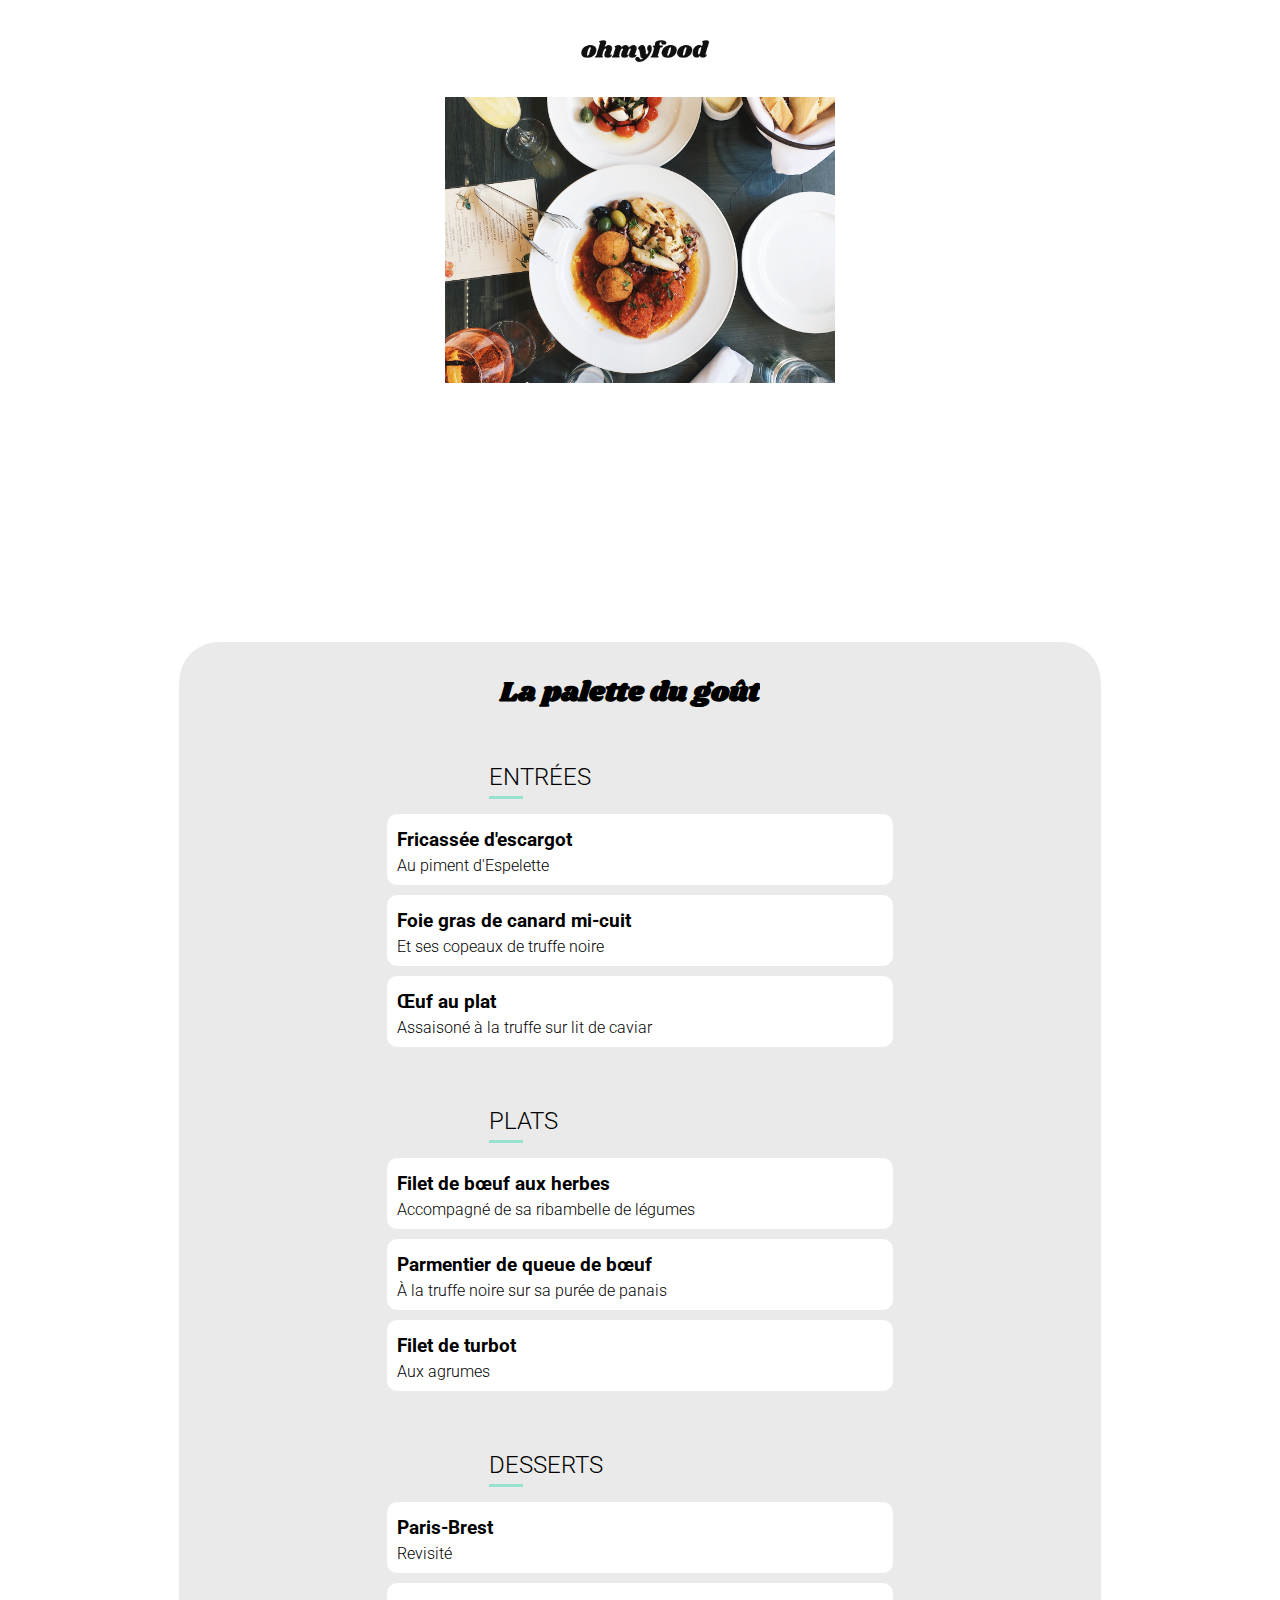
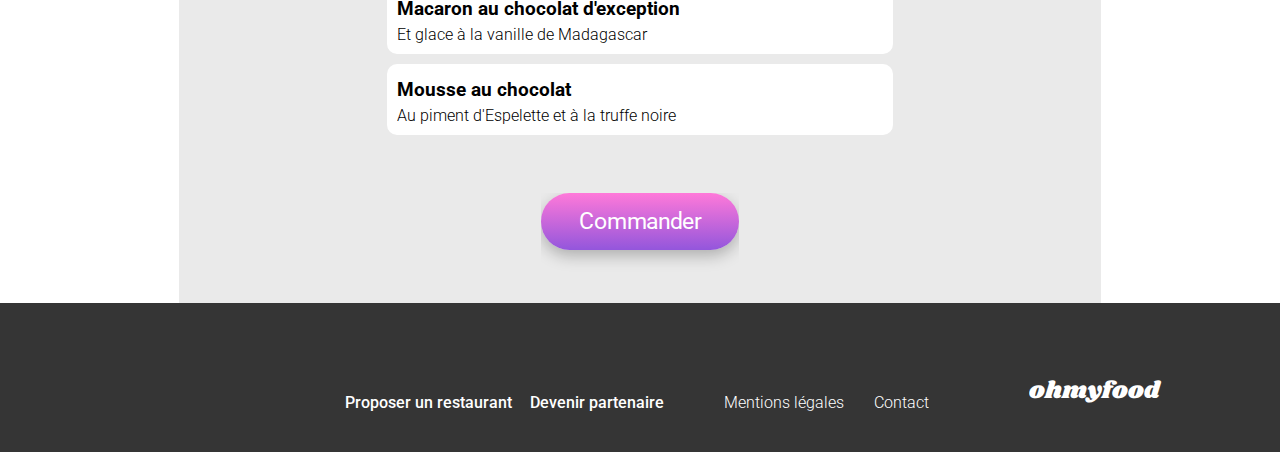
==== Restaurants/enchantee.html @ 683401cd "fix img enchantée" ====
<!DOCTYPE html>
<html lang="fr">
  <head>
    <meta charset="UTF-8" />
    <meta name="viewport" content="width=device-width, initial-scale=1.0" />
    <title>La note enchantée</title>
    <link rel="stylesheet" href="../Assets/main.css" />
    <link rel="preconnect" href="https://fonts.googleapis.com" />
    <link rel="preconnect" href="https://fonts.gstatic.com" crossorigin />
    <link
      href="https://fonts.googleapis.com/css2?family=Shrikhand&display=swap"
      rel="stylesheet"
    />
    <link
      href="https://fonts.googleapis.com/css2?family=Roboto:wght@100;300;400&display=swap"
      rel="stylesheet"
    />
    <link
      rel="stylesheet"
      href="https://cdnjs.cloudflare.com/ajax/libs/font-awesome/6.2.1/css/all.min.css"
      integrity="sha512-MV7K8+y+gLIBoVD59lQIYicR65iaqukzvf/nwasF0nqhPay5w/9lJmVM2hMDcnK1OnMGCdVK+iQrJ7lzPJQd1w=="
      crossorigin="anonymous"
      referrerpolicy="no-referrer"
    />
  </head>
  <body class="overflow">
    <div class="main-container">
      <header>
        <nav>
          <a href="../index.html"><i class="fa-solid fa-arrow-left"></i></a>
          <img
            src="./../Assets/Images/logo/ohmyfood.png"
            alt="logo oh my food"
          />
        </nav>
      </header>
      <main class="main-restaurant">
        <div class="restaurant-img">
          <img
            src="./../Assets/Images/restaurants/stil-u2Lp8tXIcjw-unsplash.jpg"
            alt="photo table de restaurant style gastro"
            id="enchante-img"
          />
        </div>
        <div class="restaurants-menu">
          <h1 class="section-title">La palette du goût</h1>
          <i class="heart fa-regular fa-heart"></i>
        </div>
        <div class="menu-content">
          <h2>ENTRÉES</h2>
          <div class="menu-txt show-1">
            <div class="card-menu">
              <h3>Fricassée d'escargot</h3>
              <p>Au piment d'Espelette</p>
              <div class="check-box">
                <div class="menu-price">25€</div>
                <div class="check"><i class="fa-solid fa-check"></i></div>
              </div>
            </div>
          </div>
          <div class="menu-txt show-2">
            <div class="card-menu">
              <h3>Foie gras de canard mi-cuit</h3>
              <p>Et ses copeaux de truffe noire</p>
              <div class="check-box">
                <div class="menu-price">35€</div>
                <div class="check"><i class="fa-solid fa-check"></i></div>
              </div>
            </div>
          </div>
          <div class="menu-txt show-3">
            <div class="card-menu">
              <h3>Œuf au plat</h3>
              <p>Assaisoné à la truffe sur lit de caviar</p>
              <div class="check-box">
                <div class="menu-price">20€</div>
                <div class="check"><i class="fa-solid fa-check"></i></div>
              </div>
            </div>
          </div>
        </div>
        <div class="menu-content">
          <h2>PLATS</h2>
          <div class="menu-txt show-4">
            <div class="card-menu">
              <h3>Filet de bœuf aux herbes</h3>
              <p>Accompagné de sa ribambelle de légumes</p>
              <div class="check-box">
                <div class="menu-price">40€</div>
                <div class="check"><i class="fa-solid fa-check"></i></div>
              </div>
            </div>
          </div>
          <div class="menu-txt show-5">
            <div class="card-menu">
              <h3>Parmentier de queue de bœuf</h3>
              <p>À la truffe noire sur sa purée de panais</p>
              <div class="check-box">
                <div class="menu-price">35€</div>
                <div class="check"><i class="fa-solid fa-check"></i></div>
              </div>
            </div>
          </div>
          <div class="menu-txt show-6">
            <div class="card-menu">
              <h3>Filet de turbot</h3>
              <p>Aux agrumes</p>
              <div class="check-box">
                <div class="menu-price">44€</div>
                <div class="check"><i class="fa-solid fa-check"></i></div>
              </div>
            </div>
          </div>
        </div>
        <div class="menu-content" id="bottom">
          <h2>DESSERTS</h2>
          <div class="menu-txt show-7">
            <div class="card-menu">
              <h3>Paris-Brest</h3>
              <p>Revisité</p>
              <div class="check-box">
                <div class="menu-price">18€</div>
                <div class="check"><i class="fa-solid fa-check"></i></div>
              </div>
            </div>
          </div>
          <div class="menu-txt show-8">
            <div class="card-menu">
              <h3>Macaron au chocolat d'exception</h3>
              <p>Et glace à la vanille de Madagascar</p>
              <div class="check-box">
                <div class="menu-price">22€</div>
                <div class="check"><i class="fa-solid fa-check"></i></div>
              </div>
            </div>
          </div>
          <div class="menu-txt show-9">
            <div class="card-menu">
              <h3>Mousse au chocolat</h3>
              <p>Au piment d'Espelette et à la truffe noire</p>
              <div class="check-box">
                <div class="menu-price">23€</div>
                <div class="check"><i class="fa-solid fa-check"></i></div>
              </div>
            </div>
          </div>
        </div>
        <div class="command">
          <button class="explo-btn">Commander</button>
        </div>
      </main>
      <footer>
        <div class="footer-bar">
          <h2 class="logo-title">ohmyfood</h2>
          <div class="footer-box">
            <div class="footer-icons">
              <p><i class="fa-solid fa-utensils"></i>Proposer un restaurant</p>
              <p>
                <i class="fa-solid fa-handshake-angle"></i>Devenir partenaire
              </p>
            </div>
            <div class="footer-txt">
              <p>Mentions légales</p>
              <p><a href="mailto:ohmyfood-contact@gmail.com">Contact</a></p>
            </div>
          </div>
        </div>
      </footer>
    </div>
  </body>
</html>
---- Assets/main.css ----
.main-restaurant {
  display: flex;
  justify-content: center;
  align-items: center;
  flex-direction: column;
  background: #EAEAEA;
}
.main-restaurant img {
  margin-top: 13px;
  width: 100%;
  transform: scale(1.1);
}
.main-restaurant #enchante-img {
  margin-top: 13px;
  width: 390px;
  transform: scale(1.1);
  height: 260px;
  object-fit: cover;
  object-position: 0px -120px;
}

.restaurants-menu {
  display: flex;
  align-items: baseline;
  background: #EAEAEA;
  width: 100%;
  position: relative;
  margin-top: -55px;
  border-top-left-radius: 40px;
  border-top-right-radius: 40px;
}
.restaurants-menu h1 {
  font-family: "Shrikhand", cursive;
  padding-top: 30px;
  padding-left: 20px;
  font-size: 28px;
}
.restaurants-menu .heart {
  font-size: xx-large;
  padding-left: 40px;
}
.restaurants-menu .heart:hover {
  background: linear-gradient(#9356DC, #ff79d9);
  background-clip: text;
  font-weight: bold;
  -webkit-background-clip: text;
  color: transparent;
}

.menu-content {
  background: #EAEAEA;
  display: flex;
  flex-direction: column;
  margin-top: 20px;
  width: 90%;
  gap: 10px;
  margin-bottom: 40px;
}
.menu-content h2 {
  font-weight: 300;
  margin-bottom: 5px;
  position: relative;
  padding-bottom: 8px;
}
.menu-content h2::after {
  content: "";
  width: 17%;
  height: 3px;
  position: absolute;
  left: 0;
  bottom: 0;
  background-color: #99E2D0;
}
.menu-content .menu-txt {
  display: flex;
  flex-direction: column;
  gap: 10px;
}

.card-menu {
  display: flex;
  flex-direction: column;
  background: white;
  padding-top: 15px;
  padding-bottom: 20px;
  padding-left: 10px;
  padding-right: 10px;
  border-top-right-radius: 10px;
  border-top-left-radius: 10px;
  border-bottom-right-radius: 10px;
  border-bottom-left-radius: 10px;
}
.card-menu h3 {
  margin-bottom: 5px;
}
.card-menu p {
  font-weight: 300;
}
.card-menu .check-box {
  display: flex;
  position: relative;
  margin-top: -65px;
  color: #353535;
  font-weight: bold;
  left: 305px;
  height: 100px;
  margin-bottom: -45px;
}
.card-menu .check-box .menu-price {
  margin-top: 45px;
}

.check {
  display: flex;
  justify-content: center;
  align-items: center;
  background-color: #99E2D0;
  color: white;
  position: absolute;
  left: 40px;
  top: 0;
  width: 64px;
  height: 80px;
  margin-bottom: 0;
  margin-top: 0;
}

.command {
  display: flex;
  justify-content: center;
  align-items: center;
  transform: scale(1.5);
}

* {
  font-family: "Roboto", sans-serif;
  margin: 0;
  overflow-x: hidden;
}

.overflow * {
  overflow-y: hidden;
}

nav {
  display: flex;
  justify-content: center;
  align-items: center;
}
nav img {
  display: block;
  width: 50%;
  padding-top: 30px;
  margin-left: auto;
  margin-right: auto;
  margin-bottom: 15px;
}
nav a {
  text-decoration: none;
  color: black;
  margin-left: 10.5px;
}
nav a .fa-arrow-left {
  font-size: large;
  position: absolute;
  top: 4%;
  left: 1.5em;
}

.search-bar {
  display: flex;
  justify-content: center;
  align-items: center;
  padding-left: 40px;
  padding-top: 10px;
  padding-bottom: 10px;
  background-color: #EAEAEA;
  gap: 15px;
  box-shadow: inset 0 5px 9px -7px rgba(0, 0, 0, 0.4);
}

.fa-location-dot {
  color: #353535;
}

input {
  outline: none;
  border: none;
  background: #EAEAEA;
  padding: 8px;
}
input::placeholder {
  font-weight: bold;
  font-size: large;
  color: #353535;
}

footer {
  margin: 0;
  background: #353535;
  color: white;
  padding-left: 20px;
  padding-top: 20px;
}
footer .footer-bar {
  display: flex;
  flex-direction: column;
}
footer .footer-bar .logo-title {
  font-family: "Shrikhand", cursive;
  font-weight: 300;
}
footer a {
  text-decoration: none;
  color: white;
}

.footer-box {
  margin-top: 20px;
}
.footer-box p {
  margin-bottom: 10px;
}

.footer-icons {
  font-weight: 500;
  display: flex;
  flex-direction: column;
}
.footer-icons p {
  overflow: visible;
  display: flex;
  text-align: end;
}
.footer-icons i {
  padding-right: 8px;
}

.fa-handshake-angle {
  font-size: 70%;
  margin-top: 3px;
  transform: scale(1.2);
}

.footer-txt {
  font-weight: 300;
}

.explo-btn {
  background: linear-gradient(#ff79d9, #9356DC);
  border-radius: 25px;
  padding-top: 10px;
  padding-bottom: 10px;
  padding-left: 25px;
  padding-right: 25px;
  color: white;
  font-size: 15px;
  border: none;
  box-shadow: 0px 4px 10px rgba(0, 0, 0, 0.25);
  margin-top: 30px;
  margin-bottom: 50px;
}
.explo-btn:hover {
  background: linear-gradient(#ff91e0, #9a65da);
  box-shadow: 0px 6px 12px rgba(0, 0, 0, 0.25);
}

.restaurants {
  padding-top: 50px;
  padding-bottom: 50px;
  margin-top: 50px;
  background-color: rgba(246, 246, 246, 0.9647058824);
}
.restaurants h2 {
  margin-left: 20px;
  margin-bottom: 20px;
}

.restaurants-cards {
  display: flex;
  flex-direction: column;
  box-sizing: content-box;
  width: 100%;
  justify-content: center;
  margin-left: 20px;
}
.restaurants-cards a {
  width: 90%;
  background: white;
  justify-content: space-between;
  margin-bottom: 15px;
  border-radius: 15px;
  text-decoration: none;
  color: black;
}
.restaurants-cards a img {
  object-fit: cover;
  object-position: bottom;
  width: 100%;
  height: 180px;
  border-top-right-radius: 15px;
  border-top-left-radius: 15px;
}
.restaurants-cards a #enchantee {
  object-position: 0px -158px;
}
.restaurants-cards .heart {
  font-size: x-large;
  position: relative;
  left: 300px;
  bottom: 70px;
}
.restaurants-cards .heart:hover {
  background: linear-gradient(#9356DC, #ff79d9);
  background-clip: text;
  font-weight: bold;
  -webkit-background-clip: text;
  color: transparent;
}

.new {
  position: relative;
}
.new .new-box {
  position: absolute;
  font-weight: 600;
  font-size: 14px;
  top: 15px;
  right: 15px;
  background: #99E2D0;
  color: #008766;
  padding-top: 8px;
  padding-bottom: 8px;
  padding-left: 12px;
  padding-right: 12px;
  border-top-right-radius: 2px;
  border-top-left-radius: 2px;
  border-bottom-right-radius: 2px;
  border-bottom-left-radius: 2px;
}

.card-content {
  display: flex;
  margin-left: 20px;
  padding-top: 15px;
  padding-bottom: 15px;
  align-items: center;
  justify-content: space-between;
}
.card-content h3 {
  margin-bottom: 5px;
}
.card-content p {
  font-weight: 300;
}

/*Remplissage des coeurs*/
.fa-heart:hover {
  color: linear-gradient(#ff79d9, #9356DC);
  font-weight: bold;
  cursor: pointer;
  transition: all 2s linear;
}

/*Loader page d'accueil*/
.loader {
  display: flex;
  justify-content: center;
  align-items: center;
  background: linear-gradient(#9356DC, #ff79d9);
  width: 100%;
  height: 100%;
  overflow: hidden;
  position: fixed;
  top: 0;
  z-index: 100;
  animation: fadeout 0.2s 3s forwards;
}
.loader * {
  font-family: "Shrikhand", cursive;
}
.loader h1 {
  display: flex;
  justify-content: center;
  align-items: center;
  width: 100%;
  position: relative;
}
.loader span {
  padding: 5px;
  font-size: 1em;
  color: white;
  animation: drop 0.4s linear forwards;
  opacity: 0;
}
.loader .l1 {
  animation-delay: 0.2s;
}
.loader .l2 {
  animation-delay: 0.4s;
}
.loader .l3 {
  animation-delay: 0.6s;
}
.loader .l4 {
  animation-delay: 0.8s;
}
.loader .l5 {
  animation-delay: 1s;
}
.loader .l6 {
  animation-delay: 1.2s;
}
.loader .l7 {
  animation-delay: 1.4s;
}
.loader .l8 {
  animation-delay: 1.6s;
}

@keyframes drop {
  0% {
    transform: translateY(-200px) scaleY(0.9);
  }
  5% {
    opacity: 0.7;
  }
  50% {
    opacity: 1;
    transform: translateY(0) scaleY(1);
  }
  65% {
    transform: translateY(-17px) scaleY(0.9);
  }
  75% {
    transform: translateY(-22px) scaleY(0.9);
  }
  100% {
    transform: translateY(0px) scaleY(1);
    opacity: 1;
  }
}
@keyframes fadeout {
  0% {
    opacity: 100%;
  }
  50% {
    opacity: 50%;
  }
  75% {
    opacity: 25%;
  }
  100% {
    opacity: 0%;
    visibility: hidden;
  }
}
/*Apparition plats*/
.show-1 {
  animation: appear 1s ease-in-out;
}

.show-2 {
  animation: appear 1s ease-in-out;
  animation-delay: 0.2s;
  animation-fill-mode: both;
}

.show-3 {
  animation: appear 1s ease-in-out;
  animation-delay: 0.4s;
  animation-fill-mode: both;
}

.show-4 {
  animation: appear 1s ease-in-out;
  animation-delay: 0.6s;
  animation-fill-mode: both;
}

.show-5 {
  animation: appear 1s ease-in-out;
  animation-delay: 0.8s;
  animation-fill-mode: both;
}

.show-6 {
  animation: appear 1s ease-in-out;
  animation-delay: 1s;
  animation-fill-mode: both;
}

.show-7 {
  animation: appear 1s ease-in-out;
  animation-delay: 1.2s;
  animation-fill-mode: both;
}

.show-8 {
  animation: appear 1s ease-in-out;
  animation-delay: 1.4s;
  animation-fill-mode: both;
}

.show-9 {
  animation: appear 1s ease-in-out;
  animation-delay: 1.6s;
  animation-fill-mode: both;
}

@keyframes appear {
  0% {
    transform: scale(0);
  }
  100% {
    transform: scale(1);
  }
}
/*Check plat*/
.menu-txt:hover .card-menu h3 {
  animation: ellipse 1s ease-in-out;
  animation-fill-mode: both;
  overflow: hidden;
  text-overflow: ellipsis;
  white-space: nowrap;
}
.menu-txt:hover .card-menu p {
  animation: ellipse 1s ease-in-out;
  animation-fill-mode: both;
  overflow: hidden;
  text-overflow: ellipsis;
  white-space: nowrap;
}
.menu-txt:hover .check-box {
  animation: valid 1s ease-in-out;
  animation-fill-mode: both;
  animation-delay: 100ms;
}
.menu-txt:hover .check-box .fa-check {
  animation: rota 1s ease;
}

@keyframes valid {
  from {
    left: 305px;
  }
  to {
    left: 240px;
  }
}
@keyframes rota {
  from {
    transform: rotate(0deg);
  }
  to {
    transform: rotate(-720deg);
  }
}
@keyframes ellipse {
  from {
    width: 331px;
  }
  to {
    width: 220px;
  }
}
/*Exploration*/
.explo-box {
  background-color: rgba(246, 246, 246, 0.9647058824);
  display: flex;
  justify-content: center;
  align-items: center;
  flex-direction: column;
  padding-top: 30px;
}
.explo-box h2 {
  text-align: center;
  font-size: 1.7em;
  margin-left: 55px;
  margin-right: 55px;
}
.explo-box p {
  margin-top: 20px;
  text-align: center;
  font-size: large;
  font-weight: 300;
}

/*Fonctionnement*/
.main-rulesbox {
  display: flex;
  flex-direction: column;
  margin-top: 50px;
}
.main-rulesbox h2 {
  margin-left: 20px;
  margin-bottom: 20px;
}
.main-rulesbox .rules-box {
  width: 93%;
  display: flex;
  flex-direction: column;
}
.main-rulesbox .rules-box .liste {
  position: relative;
  top: 38px;
  left: 20px;
  box-sizing: border-box;
  width: 20px;
  height: 20px;
  background-color: #9356DC;
  padding-left: 6px;
  padding-top: 3px;
  border-radius: 100%;
  color: white;
  font-size: 13px;
}

.box {
  display: flex;
  align-items: baseline;
  gap: 30px;
  background-color: rgba(246, 246, 246, 0.9647058824);
  margin-bottom: 20px;
  margin-left: 30px;
  padding-top: 20px;
  padding-bottom: 20px;
  border-top-right-radius: 12px;
  border-top-left-radius: 12px;
  border-bottom-right-radius: 12px;
  border-bottom-left-radius: 12px;
  box-shadow: 0px 4px 6px rgba(0, 0, 0, 0.11);
}
.box i {
  padding-left: 30px;
  color: #7e7e7e;
}
.box p {
  font-size: small;
  font-weight: bold;
}
.box .fa-mobile-screen {
  padding-right: 6px;
}
.box .fa-list {
  padding-right: 2px;
}
.box:hover {
  color: #9356DC;
}
.box:hover i {
  color: #9356DC;
}

/* Media queries tablette*/
@media (min-width: 768px) and (max-width: 1024px) {
  /*Loader font-size*/
  .loader span {
    font-size: 2em;
    padding: 15px;
  }
  /* Nav*/
  nav img {
    width: 20%;
    margin-bottom: 35px;
    padding-top: 35px;
  }
  nav a .fa-arrow-left {
    top: 3%;
  }
  /*Exploration*/
  .explo-box h1 {
    font-size: 2.2em;
    font-weight: 900;
  }
  .explo-box p {
    font-size: medium;
  }
  .explo-btn {
    margin-bottom: 30px;
  }
  /*Filtres*/
  .main-rulesbox {
    width: 100%;
  }
  .main-rulesbox h2 {
    margin-left: 76px;
  }
  .main-rulesbox .rules-box {
    width: 100%;
    flex-direction: row;
    margin-left: 55px;
    gap: 10px;
  }
  .main-rulesbox .rules-box .box {
    padding-right: 50px;
    margin-left: 0;
    gap: 20px;
  }
  .main-rulesbox .rules-box .liste {
    top: 18px;
    left: 19px;
  }
  .main-rulesbox .rules-box .fa-mobile-screen {
    padding-right: 0;
  }
  .main-rulesbox .rules-box .fa-list {
    padding-right: 9.5px;
  }
  .main-rulesbox .rules-box .fa-store {
    padding-right: 3px;
  }
  /*Cards*/
  .restaurants h2 {
    margin-left: 76px;
  }
  .restaurants-cards {
    margin-left: 76px;
    width: 93.5%;
  }
  .restaurants-cards a img {
    object-position: center;
    height: 260px;
  }
  .restaurants-cards a #enchantee {
    object-position: 0px -455px;
  }
  .restaurants-cards a #fraise {
    object-position: 0px -230px;
  }
  .restaurants-cards a #delice {
    object-position: 0px -260px;
  }
  .restaurants-cards .fa-heart {
    left: 800px;
    font-size: xx-large;
  }
  /*Pages restaurants*/
  .restaurants-menu {
    justify-content: center;
  }
  .menu-content {
    width: 80%;
  }
  .menu-content h2::after {
    width: 7.2%;
  }
  .card-menu .check-box {
    left: 775px;
  }
  @keyframes valid {
    from {
      left: 775px;
    }
    to {
      left: 710px;
    }
  }
  @keyframes ellipse {
    from {
      width: 331px;
    }
    to {
      width: 331px;
    }
  }
}
/*Media Queries Desktop */
@media (min-width: 1025px) and (max-width: 1920px) {
  /*Loader font-size*/
  .loader span {
    font-size: 3em;
    padding: 25px;
  }
  /* Nav*/
  nav img {
    width: 10%;
    margin-bottom: 35px;
    padding-top: 40px;
  }
  nav a .fa-arrow-left {
    top: 5%;
  }
  input::placeholder {
    font-size: 16px;
  }
  .explo-box p {
    margin-bottom: 30px;
  }
  /*Filtres*/
  .main-rulesbox {
    margin-bottom: 40px;
    margin-top: 50px;
    overflow-y: hidden;
  }
  .main-rulesbox h2 {
    font-size: 30px;
    margin-left: 240px;
    margin-bottom: 50px;
  }
  .main-rulesbox .rules-box {
    transform: scale(1.7);
    flex-direction: row;
    justify-content: center;
    margin-left: 5px;
    margin-bottom: 10px;
  }
  .main-rulesbox .rules-box .box p {
    font-size: small;
    font-weight: 600;
    padding-right: 30px;
    margin-left: -10px;
  }
  .main-rulesbox .rules-box .box .fa-mobile-screen {
    padding-left: 24px;
    padding-right: 0;
  }
  .main-rulesbox .rules-box .box .fa-list {
    margin-right: 2px;
  }
  .main-rulesbox .rules-box .box .fa-store {
    margin-left: -3px;
  }
  .main-rulesbox .rules-box .liste {
    top: 20px;
    left: 38px;
  }
  /*Cards*/
  .restaurants {
    padding-bottom: 0;
  }
  .restaurants h2 {
    margin-left: 240px;
    font-size: 30px;
    margin-bottom: 50px;
  }
  .restaurants-cards {
    flex-direction: row;
    flex-wrap: wrap;
    margin-left: 0;
    overflow-y: hidden;
  }
  .restaurants-cards a {
    margin-bottom: 50px;
    width: 36%;
  }
  .restaurants-cards a img {
    object-position: 0px -120px;
    height: 250px;
  }
  .restaurants-cards a #enchantee {
    object-position: 0px -325px;
  }
  .restaurants-cards a #fraise {
    object-position: 0px -170px;
  }
  .restaurants-cards a #delice {
    object-position: 0px -170px;
  }
  .restaurants-cards .heart {
    font-size: xx-large;
    left: -62px;
    bottom: -275px;
    height: 35px;
  }
  .new .new-box {
    font-size: 18px;
    top: 30px;
    right: 30px;
    padding-left: 15px;
    padding-right: 15px;
  }
  /*Footer*/
  footer {
    padding-top: 0;
  }
  footer .footer-bar {
    flex-direction: row-reverse;
    gap: 50px;
    margin-top: 70px;
    margin-bottom: 30px;
    margin-right: 115px;
  }
  footer .footer-bar .logo-title {
    font-weight: 300;
    font-size: x-large;
    padding-right: 5px;
  }
  footer .footer-bar .footer-box {
    display: flex;
    flex-direction: row;
    gap: 60px;
    padding-right: 50px;
  }
  footer .footer-bar .footer-icons {
    flex-direction: row;
    gap: 10px;
  }
  footer .footer-bar .footer-txt {
    display: flex;
    gap: 30px;
  }
  /*Pages restaurants*/
  .main-restaurant {
    background: white;
  }
  .main-restaurant .restaurant-img {
    object-fit: cover;
    height: 600px;
  }
  .main-restaurant .restaurant-img img {
    transform: scale(1);
    object-position: 0px -400px;
  }
  .restaurants-menu {
    justify-content: center;
    width: 72%;
  }
  .menu-content {
    margin-top: 0;
    padding-top: 50px;
    width: 72%;
    margin-bottom: 0;
    padding-bottom: 10px;
  }
  .menu-content h2 {
    margin-left: 310px;
  }
  .menu-content h2::after {
    width: 5.5%;
  }
  .menu-content .menu-txt {
    justify-content: center;
    margin-left: auto;
    margin-right: auto;
    width: 55%;
  }
  #bottom {
    padding-bottom: 180px;
  }
  .card-menu .check-box {
    left: 715px;
  }
  @keyframes valid {
    from {
      left: 715px;
    }
    to {
      left: 647px;
    }
  }
  @keyframes ellipse {
    from {
      width: 331px;
    }
    to {
      width: 331px;
    }
  }
  .check {
    width: 68px;
  }
  .command {
    background: #EAEAEA;
    margin-top: -100px;
    margin-bottom: 0;
    margin-right: 14px;
    margin-left: 14px;
  }
  .explo-btn {
    margin-top: 0;
  }
}
/*For large desktop*/
@media (min-width: 1921px) {
  * {
    overflow-x: hidden;
  }
  /*Loader font-size*/
  .loader span {
    font-size: 3.5em;
    padding: 30px;
  }
  /* Nav*/
  nav img {
    width: 10%;
    margin-bottom: 35px;
    padding-top: 40px;
  }
  nav a .fa-arrow-left {
    top: 4%;
  }
  input::placeholder {
    font-size: 16px;
  }
  .explo-box p {
    margin-bottom: 30px;
  }
  .explo-box .explo-btn {
    transform: scale(1.5);
  }
  /*Filtres*/
  .main-rulesbox {
    margin-bottom: 50px;
    margin-top: 50px;
    overflow-y: hidden;
  }
  .main-rulesbox h2 {
    font-size: 30px;
    margin-left: 320px;
    margin-bottom: 50px;
  }
  .main-rulesbox .rules-box {
    transform: scale(2.2);
    flex-direction: row;
    justify-content: center;
    margin-left: 5px;
    padding-top: 10px;
    padding-bottom: 20px;
    margin-top: 20px;
  }
  .main-rulesbox .rules-box .box p {
    font-size: small;
    font-weight: 600;
    padding-right: 30px;
    margin-left: -10px;
  }
  .main-rulesbox .rules-box .box .fa-mobile-screen {
    padding-left: 24px;
    padding-right: 0;
  }
  .main-rulesbox .rules-box .box .fa-list {
    margin-right: 2px;
  }
  .main-rulesbox .rules-box .box .fa-store {
    margin-left: -3px;
  }
  .main-rulesbox .rules-box .liste {
    top: 20px;
    left: 38px;
  }
  /*Cards*/
  .restaurants {
    padding-bottom: 0;
    margin-top: 10px;
  }
  .restaurants h2 {
    margin-left: 320px;
    font-size: 30px;
    margin-bottom: 50px;
  }
  .restaurants-cards {
    flex-direction: row;
    flex-wrap: wrap;
    margin-left: 0;
    overflow-y: hidden;
  }
  .restaurants-cards a {
    margin-bottom: 50px;
    width: 36%;
  }
  .restaurants-cards a img {
    object-position: 0px -120px;
    height: 350px;
  }
  .restaurants-cards a #enchantee {
    object-position: 0px -435px;
  }
  .restaurants-cards a #fraise {
    object-position: 0px -220px;
  }
  .restaurants-cards a #delice {
    object-position: 0px -220px;
  }
  .restaurants-cards .heart {
    font-size: xx-large;
    left: -62px;
    bottom: -370px;
    height: 35px;
  }
  .new .new-box {
    font-size: 18px;
    top: 30px;
    right: 30px;
    padding-left: 15px;
    padding-right: 15px;
  }
  /*Footer*/
  footer {
    padding-top: 0;
  }
  footer .footer-bar {
    flex-direction: row-reverse;
    gap: 50px;
    margin-top: 70px;
    margin-bottom: 30px;
    margin-right: 115px;
  }
  footer .footer-bar .logo-title {
    font-weight: 300;
    font-size: x-large;
    padding-right: 5px;
  }
  footer .footer-bar .footer-box {
    display: flex;
    flex-direction: row;
    gap: 60px;
    padding-right: 50px;
  }
  footer .footer-bar .footer-icons {
    flex-direction: row;
    gap: 10px;
  }
  footer .footer-bar .footer-txt {
    display: flex;
    gap: 30px;
  }
  /*Pages restaurants*/
  .main-restaurant {
    background: white;
  }
  .main-restaurant .restaurant-img {
    object-fit: cover;
    height: 600px;
  }
  .main-restaurant .restaurant-img img {
    transform: scale(1);
    object-position: 0px -400px;
  }
  .restaurants-menu {
    justify-content: center;
    width: 72%;
  }
  .menu-content {
    margin-top: 0;
    padding-top: 50px;
    width: 72%;
    margin-bottom: 0;
    padding-bottom: 10px;
  }
  .menu-content h2 {
    margin-left: 413px;
  }
  .menu-content h2::after {
    width: 4.2%;
  }
  .menu-content .menu-txt {
    justify-content: center;
    margin-left: auto;
    margin-right: auto;
    width: 55%;
  }
  #bottom {
    padding-bottom: 180px;
  }
  .card-menu .check-box {
    left: 875px;
  }
  @keyframes valid {
    from {
      left: 875px;
    }
    to {
      left: 802px;
    }
  }
  @keyframes ellipse {
    from {
      width: 331px;
    }
    to {
      width: 331px;
    }
  }
  .check {
    width: 70px;
  }
  .command {
    background: #EAEAEA;
    margin-top: -110px;
    margin-bottom: 0;
    margin-right: 14px;
    margin-left: 14px;
  }
  .explo-btn {
    margin-top: 0;
    margin-bottom: 70px;
    box-shadow: rgba(0, 0, 0, 0.25) 0px 4px 4px;
  }
}

/*# sourceMappingURL=main.css.map */
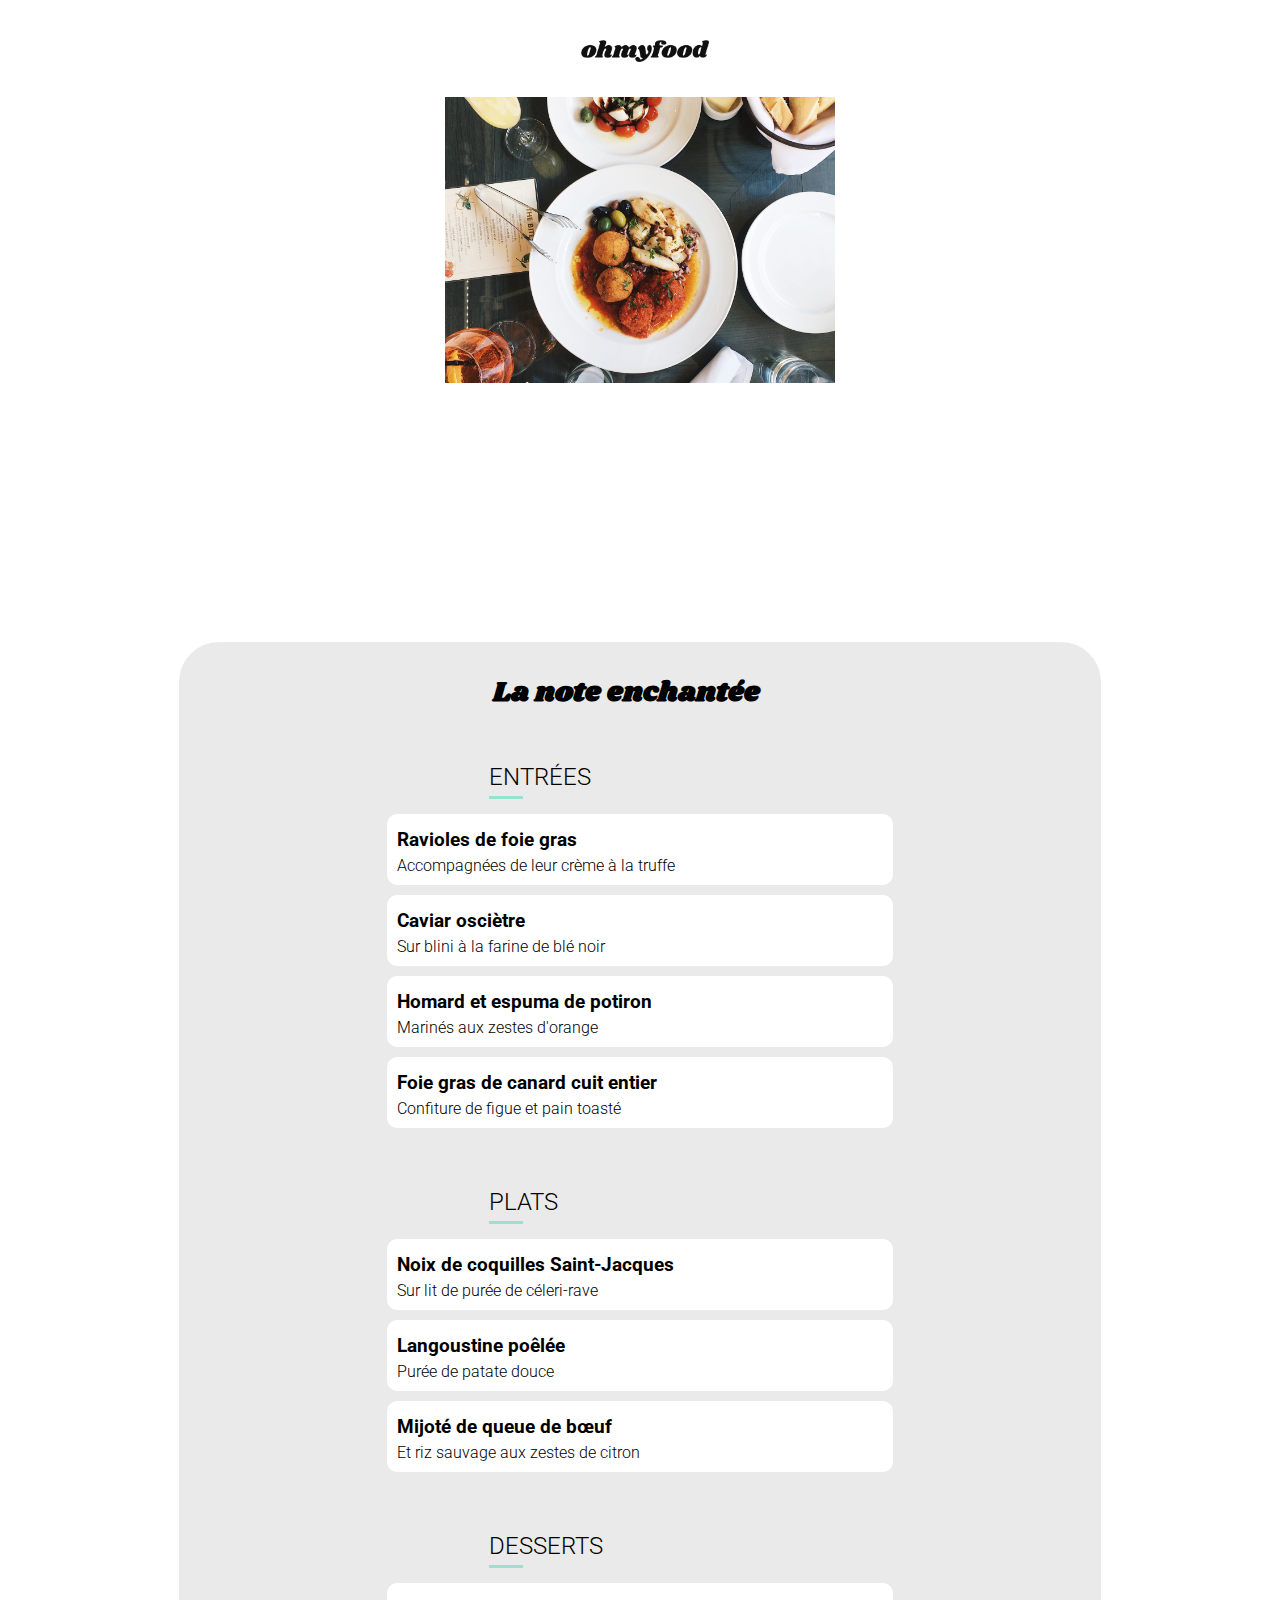
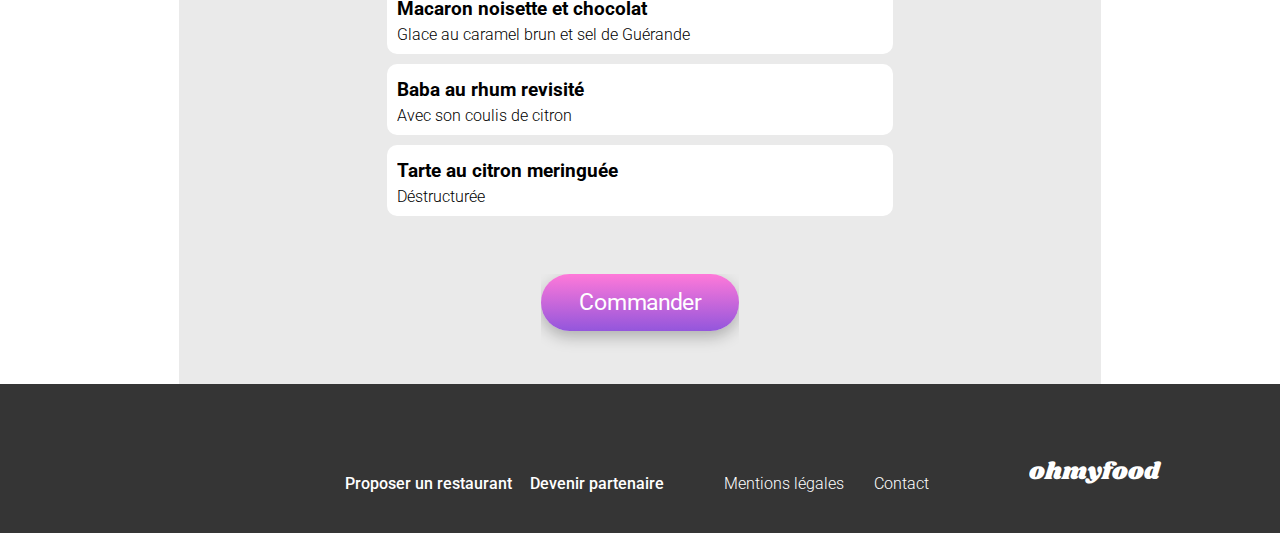
==== commit a972d0e8: "fix all html mobile" ====
--- a/Restaurants/enchantee.html
+++ b/Restaurants/enchantee.html
@@ -43,15 +43,15 @@
           />
         </div>
         <div class="restaurants-menu">
-          <h1 class="section-title">La palette du goût</h1>
+          <h1 class="section-title">La note enchantée</h1>
           <i class="heart fa-regular fa-heart"></i>
         </div>
         <div class="menu-content">
           <h2>ENTRÉES</h2>
           <div class="menu-txt show-1">
             <div class="card-menu">
-              <h3>Fricassée d'escargot</h3>
-              <p>Au piment d'Espelette</p>
+              <h3>Ravioles de foie gras</h3>
+              <p>Accompagnées de leur crème à la truffe</p>
               <div class="check-box">
                 <div class="menu-price">25€</div>
                 <div class="check"><i class="fa-solid fa-check"></i></div>
@@ -60,8 +60,8 @@
           </div>
           <div class="menu-txt show-2">
             <div class="card-menu">
-              <h3>Foie gras de canard mi-cuit</h3>
-              <p>Et ses copeaux de truffe noire</p>
+              <h3>Caviar osciètre</h3>
+              <p>Sur blini à la farine de blé noir</p>
               <div class="check-box">
                 <div class="menu-price">35€</div>
                 <div class="check"><i class="fa-solid fa-check"></i></div>
@@ -70,10 +70,20 @@
           </div>
           <div class="menu-txt show-3">
             <div class="card-menu">
-              <h3>Œuf au plat</h3>
-              <p>Assaisoné à la truffe sur lit de caviar</p>
+              <h3>Homard et espuma de potiron</h3>
+              <p>Marinés aux zestes d'orange</p>
               <div class="check-box">
                 <div class="menu-price">20€</div>
+                <div class="check"><i class="fa-solid fa-check"></i></div>
+              </div>
+            </div>
+          </div>
+          <div class="menu-txt show-4">
+            <div class="card-menu">
+              <h3>Foie gras de canard cuit entier</h3>
+              <p>Confiture de figue et pain toasté</p>
+              <div class="check-box">
+                <div class="menu-price">35€</div>
                 <div class="check"><i class="fa-solid fa-check"></i></div>
               </div>
             </div>
@@ -81,30 +91,30 @@
         </div>
         <div class="menu-content">
           <h2>PLATS</h2>
-          <div class="menu-txt show-4">
+          <div class="menu-txt show-5">
             <div class="card-menu">
-              <h3>Filet de bœuf aux herbes</h3>
-              <p>Accompagné de sa ribambelle de légumes</p>
+              <h3>Noix de coquilles Saint-Jacques</h3>
+              <p>Sur lit de purée de céleri-rave</p>
               <div class="check-box">
                 <div class="menu-price">40€</div>
                 <div class="check"><i class="fa-solid fa-check"></i></div>
               </div>
             </div>
           </div>
-          <div class="menu-txt show-5">
+          <div class="menu-txt show-6">
             <div class="card-menu">
-              <h3>Parmentier de queue de bœuf</h3>
-              <p>À la truffe noire sur sa purée de panais</p>
+              <h3>Langoustine poêlée</h3>
+              <p>Purée de patate douce</p>
               <div class="check-box">
                 <div class="menu-price">35€</div>
                 <div class="check"><i class="fa-solid fa-check"></i></div>
               </div>
             </div>
           </div>
-          <div class="menu-txt show-6">
+          <div class="menu-txt show-7">
             <div class="card-menu">
-              <h3>Filet de turbot</h3>
-              <p>Aux agrumes</p>
+              <h3>Mijoté de queue de bœuf</h3>
+              <p>Et riz sauvage aux zestes de citron</p>
               <div class="check-box">
                 <div class="menu-price">44€</div>
                 <div class="check"><i class="fa-solid fa-check"></i></div>
@@ -114,30 +124,30 @@
         </div>
         <div class="menu-content" id="bottom">
           <h2>DESSERTS</h2>
-          <div class="menu-txt show-7">
+          <div class="menu-txt show-8">
             <div class="card-menu">
-              <h3>Paris-Brest</h3>
-              <p>Revisité</p>
+              <h3>Macaron noisette et chocolat</h3>
+              <p>Glace au caramel brun et sel de Guérande</p>
               <div class="check-box">
                 <div class="menu-price">18€</div>
                 <div class="check"><i class="fa-solid fa-check"></i></div>
               </div>
             </div>
           </div>
-          <div class="menu-txt show-8">
+          <div class="menu-txt show-9">
             <div class="card-menu">
-              <h3>Macaron au chocolat d'exception</h3>
-              <p>Et glace à la vanille de Madagascar</p>
+              <h3>Baba au rhum revisité</h3>
+              <p>Avec son coulis de citron</p>
               <div class="check-box">
                 <div class="menu-price">22€</div>
                 <div class="check"><i class="fa-solid fa-check"></i></div>
               </div>
             </div>
           </div>
-          <div class="menu-txt show-9">
+          <div class="menu-txt show-10">
             <div class="card-menu">
-              <h3>Mousse au chocolat</h3>
-              <p>Au piment d'Espelette et à la truffe noire</p>
+              <h3>Tarte au citron meringuée</h3>
+              <p>Déstructurée</p>
               <div class="check-box">
                 <div class="menu-price">23€</div>
                 <div class="check"><i class="fa-solid fa-check"></i></div>
--- a/Assets/main.css
+++ b/Assets/main.css
@@ -18,6 +18,14 @@
   object-fit: cover;
   object-position: 0px -120px;
 }
+.main-restaurant #delice-img {
+  margin-top: 13px;
+  width: 390px;
+  transform: scale(1.1);
+  height: 260px;
+  object-fit: cover;
+  object-position: 0px -30px;
+}
 
 .restaurants-menu {
   display: flex;
@@ -33,11 +41,13 @@
   font-family: "Shrikhand", cursive;
   padding-top: 30px;
   padding-left: 20px;
+  padding-right: 5px;
   font-size: 28px;
 }
 .restaurants-menu .heart {
   font-size: xx-large;
   padding-left: 40px;
+  padding-right: 2px;
 }
 .restaurants-menu .heart:hover {
   background: linear-gradient(#9356DC, #ff79d9);
@@ -45,6 +55,9 @@
   font-weight: bold;
   -webkit-background-clip: text;
   color: transparent;
+}
+.restaurants-menu #heart-fr {
+  padding-left: 95px;
 }
 
 .menu-content {
@@ -508,6 +521,12 @@
   animation-fill-mode: both;
 }
 
+.show-10 {
+  animation: appear 1s ease-in-out;
+  animation-delay: 1.8s;
+  animation-fill-mode: both;
+}
+
 @keyframes appear {
   0% {
     transform: scale(0);
@@ -939,14 +958,14 @@
     padding-bottom: 180px;
   }
   .card-menu .check-box {
-    left: 715px;
+    left: 705px;
   }
   @keyframes valid {
     from {
-      left: 715px;
+      left: 705px;
     }
     to {
-      left: 647px;
+      left: 637px;
     }
   }
   @keyframes ellipse {
@@ -1154,14 +1173,14 @@
     padding-bottom: 180px;
   }
   .card-menu .check-box {
-    left: 875px;
+    left: 960px;
   }
   @keyframes valid {
     from {
-      left: 875px;
+      left: 960px;
     }
     to {
-      left: 802px;
+      left: 890px;
     }
   }
   @keyframes ellipse {
